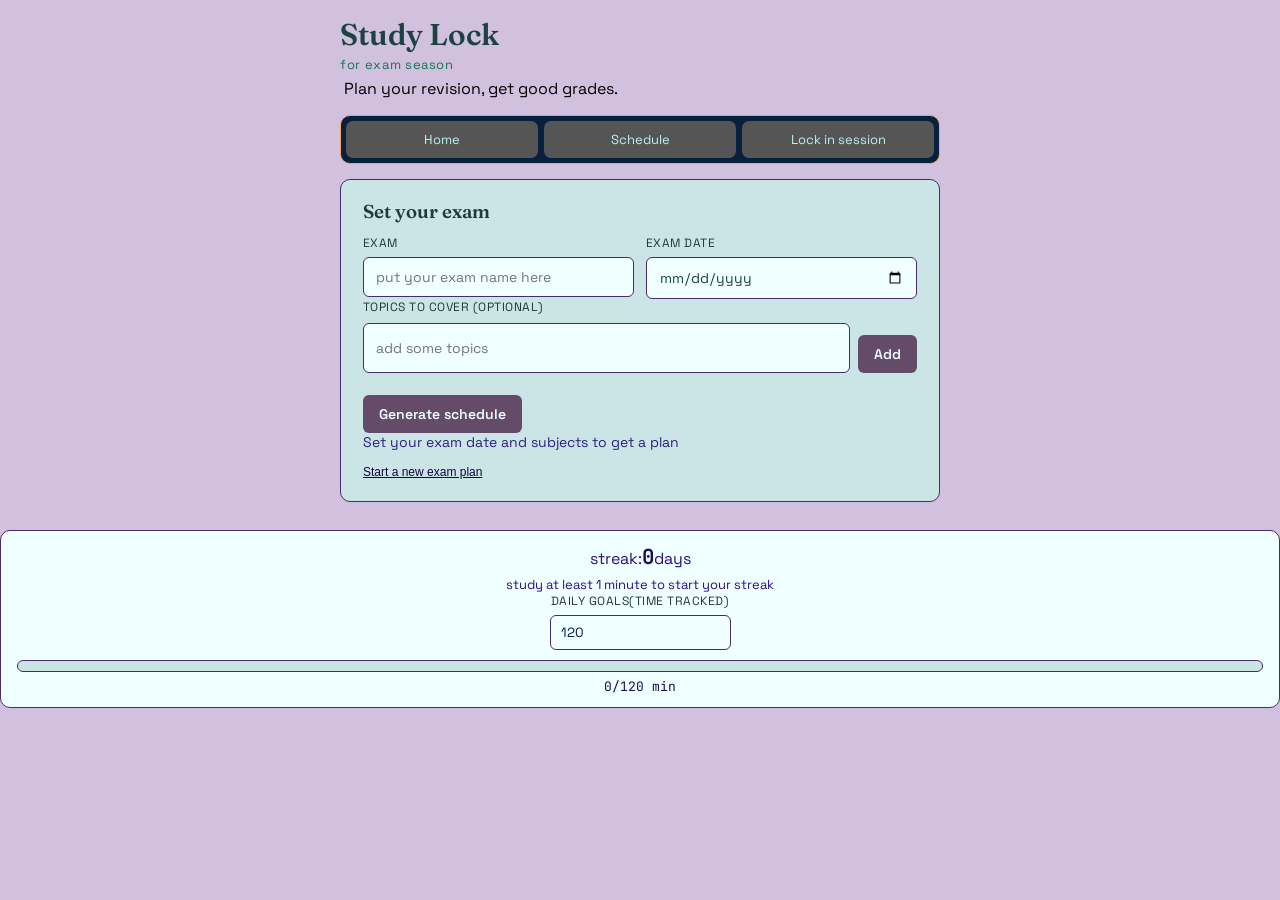
==== Study Lock.htm @ 1cf0c4fb "Add files via upload" ====
<!DOCTYPE html>
<html lang="en">
<head>
    <meta charset="UTF-8">
    <meta name="viewport" content="width=device-width, initial-scale=1.0">
    <title>Study Lock</title>
    <link href="https://fonts.googleapis.com/css2?family=Fraunces:ital,wght@0,500;0,600;1,500&family=Space+Grotesk:wght@400;500;600&family=JetBrains+Mono:wght@400;500;700&display=swap" rel="stylesheet">
    <link rel="stylesheet" href="style.css">
</head>
<body>
    <div class="wrap">
        <div class="name"><h1>Study Lock</h1><span class="sous-titre">for exam season</span></div>
        <p class="plan">Plan your revision, get good grades.</p>

        <nav>
            <button class="home" data-view="home">Home</button>
            <button data-view="schedule">Schedule</button>
            <button data-view="focus">Lock in session</button>
        </nav>

        <div id="home">
            <div class="card" id="setup">
                <h3>Set your exam</h3>
                <div class="tab">
                    <div>
                        <label for="exam-name">Exam</label>
                        <input type="text" id="exam-name" placeholder="put your exam name here">
                    </div>
                    <div>
                        <label for="exam-date">exam date</label>
                        <input type="date" id="exam-date">
                    </div>
                </div>
                <div>
                    <label for="topictostudy-input">topics to cover (optional)</label>
                </div>
                <div class="topic-add">
                    <input type="text" id="topictostudy-input" placeholder="add some topics">
                    <button class="btn" id="add-topic-btn" type="button">Add</button>
                </div>
                <div id="topics-list"></div>
                <button class="btn" id="generate-btn" type="button">Generate schedule</button>
                <div id="count" class="count"></div>
                <div id="nextBody" class="set">Set your exam date and subjects to get a plan</div>
                <button class="reset" id="reset-btn" type="button">Start a new exam plan</button>
            </div>
        </div>

        <!-- schedule -->
        <div id="schedule" class="schedule">
            <div class="card">
                <h3>Full schedule</h3>
                <div id="schedule-list"></div>
            </div>
        </div>

        <!--foccus-->
        <div id="focus" class="focus">
            <div class="card">
                <h3>lock in mode</h3>
                <p>Stay focused and avoid distractions during your study sessions.</p>
                <p>Pick a duration or go open-ended.
                    short sprints are easier to start with if you struggle with focus.
                </p>
                <div class="duration-options">
                    
                    <button data-mins="25">25 min</button>
                    <button data-mins="30">30 min</button>
                    <button data-mins="60">60 min</button>
                    <button data-mins="0">Open-session</button>
                </div>
                <button class="btn" id="start-study-btn" >Ready to start</button>
            </div>
        </div>
        <!--hide lock in mode by defau-->
        <div id="locked-overlay" class="locked-overlay hidden">
            <div class="content">
                <h2 id="lock-examName">Focus mode</h2>
                <div id="timer">00:00:00</div>
                <p id="quote"></p>
                <button id="starti" class="hidden">Start now</button>
                <button id="stop-btn">Stop the session?</button>
            </div>
        </div>
        <!--want to stop in the middle solve this first-->
        <div id="challenge" class="modal hidden">
    <div class="cha-content">
        <h3>To stop the session, you need to solve this challenge first.</h3>
        <p id="cha-ques">0+0=?</p>
        <input type="number" id="cha-input" placeholder="your answer">
        <p id="cha-err" class="error"></p>
        <button id="cha-submit">Submit</button>
        <button id="cha-cancel">Cancel</button>
    </div>
</div>
    </div>
    <div class="streak">
        streak:<strong id="streak-count">0</strong>day<span id="streak">s</span>
        <div id="streak-msg"></div>
        <div class="goal">
            <label for="goal-input">daily goals(time tracked)</label>
            <input type="number" id="goal-input" min="10" step="10" value="120">
            <div class="goal-bar">
                <div id="goal-fill"></div>
            </div>
            <div id="goal-text">0/120 min</div>
        </div>
    </div>
<div id="musica" class="modal hidden">
  <div class="cha-content">
    <h3>Want music while you study?</h3>
    <div id="music-linkr" class="hidden">
      <input type="text" id="music-link-input" placeholder="paste your Spotify or YouTube link">
    </div>
    <button id="change-music" class="btn btn-outline hidden">change the link</button>
    <button id="yes-music" class="btn spotify-btn">Yes</button>
<button id="no-music" class="btn btn-outline">No, just lock in</button>
  </div>
</div>
            
    <script src="script.js"></script>
</body>
</html>
---- style.css ----
*{
    box-sizing:border-box;
}
.hidden {
    display: none ;
}
body{
    margin:0;
    background-color: rgb(209, 193, 223);
    color: rgb(88, 12, 78);
    font-family: 'Space Grotesk',sans-serif;
}
.wrap {
     max-width: 640px;
     margin: 0 auto; 
    padding: 16px 20px 10px; }
.name{
    margin: 0 auto;
    padding: 0;
}
.name h1{
    font-family: 'Fraunces' ,serif;
    font-weight: 600;
    font-size: 30px;
    margin:0;
    color: rgb(29, 66, 66);
    text-transform: capitalize;
}
.sous-titre{
    font-size: 13px;
    color: rgb(25, 114, 84);
    letter-spacing: 0.05em;
}
.plan{
    margin: 0 0 12px;
    padding: 4px;
    color: black;
}
nav{
    display: flex;
    gap: 6px;
    background:rgb(6, 32, 61);
    border: 1px solid sandybrown;
    border-radius: 10px;
    padding: 5px;
    margin-bottom: 15px;
    width: 100%;
}
nav button{
    background: #555;
    color: rgb(188, 240, 240);
    flex: 1;
    border: none;
    border-radius: 7px;
    padding: 10px 8px;
    cursor: pointer;
    font-family: 'Space Grotesk', sans-serif;
    font-size: 13px;
}
nav button.active{
    background: #634b69;
    color: azure;
}
.card{
    background: #cbe4e5;
    border: 1.5px solid #482b69;
    border-radius: 10px;
    padding: 20px 22px;
    margin-bottom: 18px;
    
}
.card h3{
    font-weight: 600;
    font-family: 'Fraunces', serif;
    color:rgb(32, 58, 58);
    margin: 0 0 12px;
}
.set{
    font-size: 14px;
    color: #2e1f81;
}
.reset{
    background: none;
    border: none;
    color: #150444;
    font-size: 12px;
    text-decoration: underline;
    cursor: pointer;
    padding: 0;
    margin-top: 14px;
}
.reset:hover{
    color: #5910b3;
}

/* form fields */
label{
    display: block;
    font-size: 12px;
    color: rgb(32, 58, 58);
    margin-bottom: 6px;
    text-transform: uppercase;
    letter-spacing: 0.04em;
}
input[type="text"], input[type="date"]{
    width: 100%;
    background: azure;
    border: 1px solid #482b69;
    border-radius: 6px;
    color: rgb(29, 66, 66);
    padding: 10px 12px;
    font-size: 14px;
    font-family: 'Space Grotesk', sans-serif;
}
.tab{
    display: flex;
    gap: 12px;
    flex-wrap: wrap;
}
.tab > div{
    flex: 1;
    min-width: 150px;
}

/* buttons */
.btn{
    font-family: 'Space Grotesk', sans-serif;
    font-weight: 600;
    font-size: 14px;
    border: none;
    border-radius: 6px;
    background: #634b69;
    color: azure;
    padding: 10px 16px;
    cursor: pointer;
    margin-top: 12px;
}
.btn:hover{
    background: #482b69;
}

/* topics */
.topic-add{
    display: flex;
    gap: 8px;
    margin-top: 8px;
}
.topic-add input{
    flex: 1;
}
#topics-list{
    display: flex;
    flex-wrap: wrap;
    gap: 8px;
    margin-top: 10px;
}
.tag{
    background: azure;
    border: 1px solid #482b69;
    border-radius: 20px;
    padding: 6px 10px 6px 14px;
    font-size: 13px;
    color: rgb(29, 66, 66);
    display: inline-flex;
    align-items: center;
    gap: 8px;
}
.tag .remove-topic{
    background: none;
    border: none;
    color: #150444;
    cursor: pointer;
    font-size: 14px;
    line-height: 1;
    padding: 0;
}
.tag .remove-topic:hover{
    color: #5910b3;
}

/* schedule */
.day-card{
    border: 1px solid #482b69;
    border-radius: 8px;
    padding: 14px 16px;
    margin-bottom: 10px;
    background: azure;
}
.day-card strong{
    display: block;
    font-family: 'JetBrains Mono', monospace;
    font-size: 12px;
    color: rgb(25, 114, 84);
    text-transform: uppercase;
    letter-spacing: 0.04em;
    margin-bottom: 8px;
}
.day-card ul{
    margin: 0;
    padding-left: 18px;
    font-size: 14px;
    color: #2e1f81;
}

/* focus duration options */
.duration-options{
    display: flex;
    gap: 8px;
    flex-wrap: wrap;
    margin: 12px 0;
}
.duration-options button{
    flex: 1;
    min-width: 68px;
    background: azure;
    border: 1px solid #482b69;
    border-radius: 6px;
    color: rgb(29, 66, 66);
    padding: 10px 8px;
    font-size: 13px;
    cursor: pointer;
    font-family: 'JetBrains Mono', monospace;
}
.duration-options button.selected{
    background: #634b69;
    color: azure;
    border-color: #634b69;
}

/* ===== Locked Overlay ===== */
.locked-overlay {
  position: fixed;
  inset: 0;
  background: #0f0c1a;
  color: azure;
  display: flex;
  justify-content: center;
  align-items: center;
  z-index: 9999;
  flex-direction: column;
  text-align: center;
  padding: 20px;
}

.locked-overlay.hidden {
  display: none !important;
}

#lock-examName {
  font-family: 'Fraunces', serif;
  font-size: 1.4rem;
  margin-bottom: 12px;
  color: #cbe4e5;
}

#timer {
  font-family: 'JetBrains Mono', monospace;
  font-size: clamp(42px, 11vw, 72px);
  font-weight: 700;
  color: #ffb37b;
  margin: 10px 0 30px;
  letter-spacing: 2px;
}

#stop-btn {
  background: none;
  border: 1px solid #ffb37b;
  color: #ffb37b;
  padding: 10px 22px;
  border-radius: 8px;
  font-size: 14px;
  cursor: pointer;
  font-family: 'Space Grotesk', sans-serif;
  transition: 0.2s;
}

#stop-btn:hover {
  background: #ffb37b;
  color: #0f0c1a;
}

/* ===== Modal backdrop — shared by #challenge AND #musica ===== */
.modal {
  position: fixed;
  inset: 0;
  background: rgba(15, 12, 26, 0.85);
  display: flex;
  justify-content: center;
  align-items: center;
  z-index: 10000;
  padding: 20px;
}

/* .hidden already sets display:none globally, but .modal above sets
   display:flex at equal specificity — this makes sure hidden always wins
   regardless of which rule comes first in the file */
.modal.hidden {
  display: none !important;
}

/* shared card style for anything inside a modal (challenge box, music prompt) */
.cha-content,
.challenge-box {
  background: #cbe4e5;
  border: 2px solid #482b69;
  border-radius: 14px;
  padding: 28px 24px;
  max-width: 340px;
  width: 100%;
  text-align: center;
  color: #1d4242;
  display: flex;
  flex-direction: column;
  gap: 10px;
}

.cha-content h3,
.challenge-box h3 {
  font-family: 'Fraunces', serif;
  margin: 0 0 4px;
  color: #203a3a;
}

#cha-ques {
  font-family: 'JetBrains Mono', monospace;
  font-size: 1.6rem;
  font-weight: 700;
  margin: 16px 0;
  color: #35214d;
}

#cha-input {
  width: 100%;
  padding: 12px;
  font-size: 1.2rem;
  text-align: center;
  border: 1.5px solid #482b69;
  border-radius: 8px;
  background: azure;
  color: #1d4242;
  margin-bottom: 12px;
  font-family: 'JetBrains Mono', monospace;
}

#cha-err {
  color: #b33a3a;
  font-size: 13px;
  min-height: 18px;
  margin-bottom: 12px;
}

#cha-submit,
#cha-cancel {
  padding: 10px 18px;
  border-radius: 8px;
  border: none;
  font-family: 'Space Grotesk', sans-serif;
  font-weight: 600;
  cursor: pointer;
  margin: 0 6px;
}

#cha-submit {
  background: rgb(66, 52, 83);
  color: azure;
}

#cha-submit:hover {
  background: #2a2d61;
}

#cha-cancel {
  background: transparent;
  border: 1px solid #482b69;
  color: #482b69;
}

#cha-cancel:hover {
  background: #482b69;
  color: azure;
}

/* music prompt (Yes/No buttons inside #musica) */
.spotify-btn{
  background: #1DB954;
  color: azure;
}
.spotify-btn:hover{
  background: #169c46;
}
.btn-outline{
  background: transparent;
  border: 1px solid #482b69;
  color: #482b69;
}
.btn-outline:hover{
  background: #482b69;
  color: azure;
}
#music-linkr{
  margin: 4px 0;
}

.streak{
    background:azure;
    border:1.5px solid #482b69;
    border-radius:10px;
    padding:12px 16px;
    margin-bottom:16px;
    color:#2d0d85;
    text-align: center;

}
.streak strong {
    font-family: 'JetBrains Mono', monospace;
    font-size:1.3rem;
    color: #1b0d58;
}
#quote{
    max-width: 420px;
    font-family: 'Fraunces', serif;
    font-size: italic;
    color: #cbe4e5;

}
#goal-input{
    
    background: azure;
    border: 1px solid #482b69;
    border-radius: 6px;
    color: rgb(5, 25, 82);
    padding: 8px 10px;
    font-family: 'Space Grotesk', sans-serif;
}
.goal-bar{
    background: #cbe4e5;
    border: 1px solid #482b69;
    border-radius: 6px;
    height: 12px;
    margin-top: 10px;
    }
#goal-fill{
    background: #634b69;
    height: 100%;
    width: 0%;
    border-radius: 6px;
    transition: width 0.4s;
}
#goal-text{
    font-family: 'JetBrains Mono', monospace;
    font-size: 13px;
    color: #1b0d58;
    margin-top: 6px;
}
#streak-msg{
    font-size: 13px;
    margin-top: 6px;
}
#starti {
  background: #ffb37b;
  border: 1.5px solid #251d16;
  color: #0f0c1a;
  padding: 10px 22px;
  border-radius: 8px;
  font-size: 14px;
  font-weight: 600;
  cursor: pointer;
  margin-right: 10px;
  transition: 0.2s;
}

#starti:hover {
  background: #11bb96;
}
.countdown{
    font-family: 'Fraunces',serif;
    font-weight:600;
    font-size:16px;
    color: #5a49aa;
    margin-top: 12px;
}
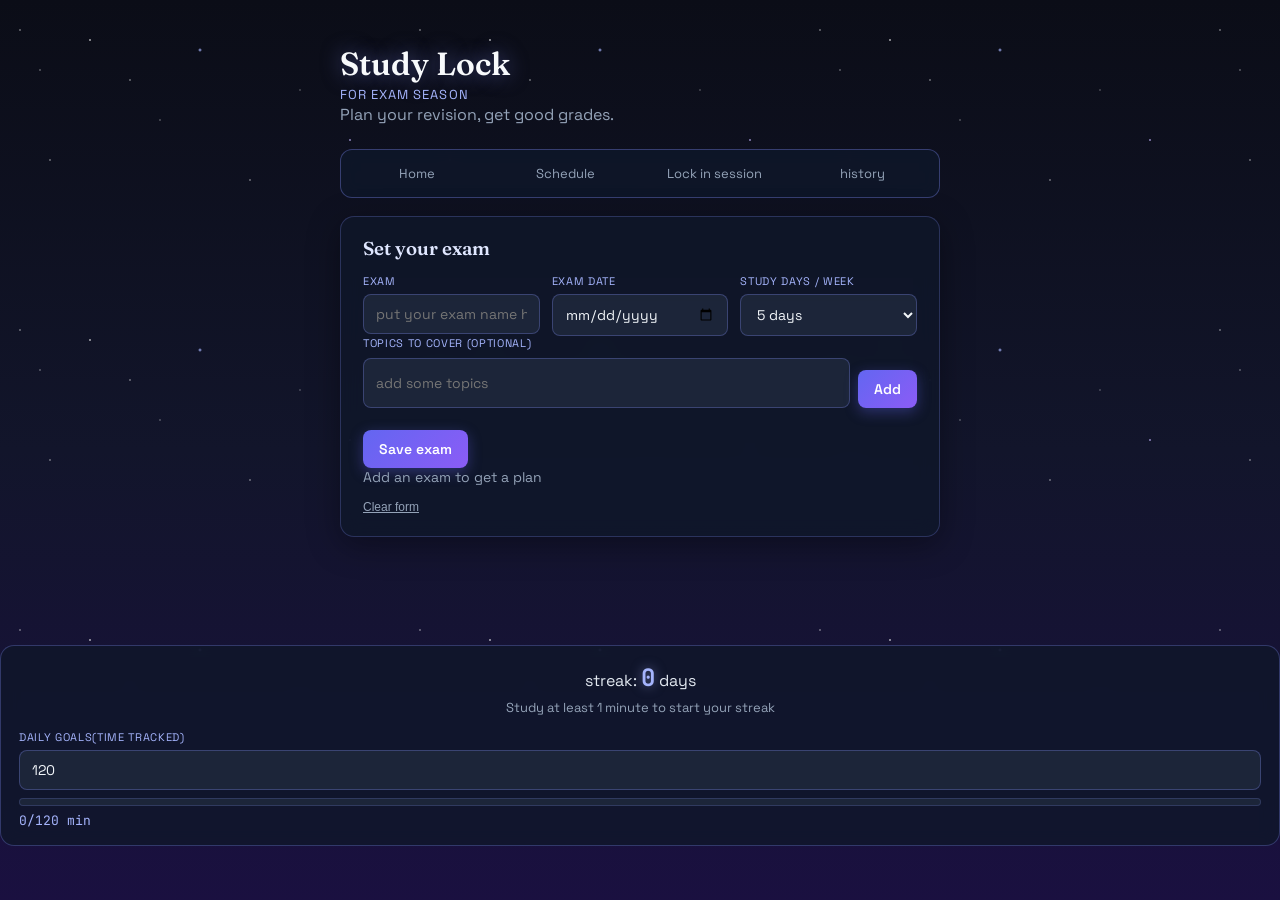
==== commit 4e34b9ed: "Add files via upload" ====
--- a/Study Lock.htm
+++ b/Study Lock.htm
@@ -16,6 +16,7 @@
             <button class="home" data-view="home">Home</button>
             <button data-view="schedule">Schedule</button>
             <button data-view="focus">Lock in session</button>
+            <button data-view="history">history</button>
         </nav>
 
         <div id="home">
@@ -30,6 +31,16 @@
                         <label for="exam-date">exam date</label>
                         <input type="date" id="exam-date">
                     </div>
+                    <div>
+                    <label for="days-per-week">study days / week</label>
+                    <select id="days-per-week">
+                        <option value="3">3 days</option>
+                        <option value="4">4 days</option>
+                        <option value="5" selected>5 days</option>
+                        <option value="6">6 days</option>
+                        <option value="7">7 days</option>
+                     </select>
+                    </div>
                 </div>
                 <div>
                     <label for="topictostudy-input">topics to cover (optional)</label>
@@ -39,18 +50,21 @@
                     <button class="btn" id="add-topic-btn" type="button">Add</button>
                 </div>
                 <div id="topics-list"></div>
-                <button class="btn" id="generate-btn" type="button">Generate schedule</button>
-                <div id="count" class="count"></div>
-                <div id="nextBody" class="set">Set your exam date and subjects to get a plan</div>
-                <button class="reset" id="reset-btn" type="button">Start a new exam plan</button>
+                <button class="btn" id="generate-btn" type="button">Save exam</button>
+                <div id="nextBody" class="set">Add an exam to get a plan</div>
+                <button class="reset" id="reset-btn" type="button">Clear form</button>
             </div>
         </div>
 
         <!-- schedule -->
         <div id="schedule" class="schedule">
             <div class="card">
-                <h3>Full schedule</h3>
-                <div id="schedule-list"></div>
+                <h3>My exams</h3>
+                <div id="exams-list"></div>
+            </div>
+            <div class="card">
+                <h3 id="schedule-title">full schedule</h3>
+                <div id="plan"></div>
             </div>
         </div>
 
@@ -63,12 +77,12 @@
                     short sprints are easier to start with if you struggle with focus.
                 </p>
                 <div class="duration-options">
-                    
-                    <button data-mins="25">25 min</button>
                     <button data-mins="30">30 min</button>
                     <button data-mins="60">60 min</button>
                     <button data-mins="0">Open-session</button>
                 </div>
+                <label for="focus-exam">what are you studying for?</label>
+                <select id="focus-exam"></select>
                 <button class="btn" id="start-study-btn" >Ready to start</button>
             </div>
         </div>
@@ -82,6 +96,17 @@
                 <button id="stop-btn">Stop the session?</button>
             </div>
         </div>
+        <div id="history" class="history">
+            <div class="card">
+                <h3>Time per exam</h3>
+                <div id="history-totals"></div>
+            </div>
+            <div class="card">
+                <h3>Study sessions</h3>
+                <div id="history-list"></div>
+            </div>
+        </div>
+
         <!--want to stop in the middle solve this first-->
         <div id="challenge" class="modal hidden">
     <div class="cha-content">
--- a/style.css
+++ b/style.css
@@ -1,238 +1,322 @@
-*{
-    box-sizing:border-box;
-}
+* {
+  box-sizing: border-box;
+}
+
 .hidden {
-    display: none ;
-}
-body{
-    margin:0;
-    background-color: rgb(209, 193, 223);
-    color: rgb(88, 12, 78);
-    font-family: 'Space Grotesk',sans-serif;
-}
+  display: none !important;
+}
+
+body {
+  margin: 0;
+  min-height: 100vh;
+  background: #0b0d17;
+  background-image:
+    radial-gradient(1px 1px at 20px 30px, #fff, transparent),
+    radial-gradient(1px 1px at 40px 70px, rgba(255,255,255,0.8), transparent),
+    radial-gradient(1px 1px at 50px 160px, #fff, transparent),
+    radial-gradient(1.5px 1.5px at 90px 40px, rgba(255,255,255,0.9), transparent),
+    radial-gradient(1px 1px at 130px 80px, #fff, transparent),
+    radial-gradient(1px 1px at 160px 120px, rgba(255,255,255,0.7), transparent),
+    radial-gradient(2px 2px at 200px 50px, #a5b4fc, transparent),
+    radial-gradient(1px 1px at 250px 180px, #fff, transparent),
+    radial-gradient(1px 1px at 300px 90px, rgba(255,255,255,0.6), transparent),
+    radial-gradient(1.5px 1.5px at 350px 140px, #c4b5fd, transparent),
+    linear-gradient(180deg, #0b0d17 0%, #12152b 50%, #1a1040 100%);
+  background-size: 400px 300px, 400px 300px, 400px 300px, 400px 300px,
+                   400px 300px, 400px 300px, 400px 300px, 400px 300px,
+                   400px 300px, 400px 300px, 100% 100%;
+  color: #e2e8f0;
+  font-family: 'Space Grotesk', sans-serif;
+}
+
 .wrap {
-     max-width: 640px;
-     margin: 0 auto; 
-    padding: 16px 20px 10px; }
-.name{
-    margin: 0 auto;
-    padding: 0;
-}
-.name h1{
-    font-family: 'Fraunces' ,serif;
-    font-weight: 600;
-    font-size: 30px;
-    margin:0;
-    color: rgb(29, 66, 66);
-    text-transform: capitalize;
-}
-.sous-titre{
-    font-size: 13px;
-    color: rgb(25, 114, 84);
-    letter-spacing: 0.05em;
-}
-.plan{
-    margin: 0 0 12px;
-    padding: 4px;
-    color: black;
-}
-nav{
-    display: flex;
-    gap: 6px;
-    background:rgb(6, 32, 61);
-    border: 1px solid sandybrown;
-    border-radius: 10px;
-    padding: 5px;
-    margin-bottom: 15px;
-    width: 100%;
-}
-nav button{
-    background: #555;
-    color: rgb(188, 240, 240);
-    flex: 1;
-    border: none;
-    border-radius: 7px;
-    padding: 10px 8px;
-    cursor: pointer;
-    font-family: 'Space Grotesk', sans-serif;
-    font-size: 13px;
-}
-nav button.active{
-    background: #634b69;
-    color: azure;
-}
-.card{
-    background: #cbe4e5;
-    border: 1.5px solid #482b69;
-    border-radius: 10px;
-    padding: 20px 22px;
-    margin-bottom: 18px;
-    
-}
-.card h3{
-    font-weight: 600;
-    font-family: 'Fraunces', serif;
-    color:rgb(32, 58, 58);
-    margin: 0 0 12px;
-}
-.set{
-    font-size: 14px;
-    color: #2e1f81;
-}
-.reset{
-    background: none;
-    border: none;
-    color: #150444;
-    font-size: 12px;
-    text-decoration: underline;
-    cursor: pointer;
-    padding: 0;
-    margin-top: 14px;
-}
-.reset:hover{
-    color: #5910b3;
-}
-
-/* form fields */
-label{
-    display: block;
-    font-size: 12px;
-    color: rgb(32, 58, 58);
-    margin-bottom: 6px;
-    text-transform: uppercase;
-    letter-spacing: 0.04em;
-}
-input[type="text"], input[type="date"]{
-    width: 100%;
-    background: azure;
-    border: 1px solid #482b69;
-    border-radius: 6px;
-    color: rgb(29, 66, 66);
-    padding: 10px 12px;
-    font-size: 14px;
-    font-family: 'Space Grotesk', sans-serif;
-}
-.tab{
-    display: flex;
-    gap: 12px;
-    flex-wrap: wrap;
-}
-.tab > div{
-    flex: 1;
-    min-width: 150px;
-}
-
-/* buttons */
-.btn{
-    font-family: 'Space Grotesk', sans-serif;
-    font-weight: 600;
-    font-size: 14px;
-    border: none;
-    border-radius: 6px;
-    background: #634b69;
-    color: azure;
-    padding: 10px 16px;
-    cursor: pointer;
-    margin-top: 12px;
-}
-.btn:hover{
-    background: #482b69;
-}
-
-/* topics */
-.topic-add{
-    display: flex;
-    gap: 8px;
-    margin-top: 8px;
-}
-.topic-add input{
-    flex: 1;
-}
-#topics-list{
-    display: flex;
-    flex-wrap: wrap;
-    gap: 8px;
-    margin-top: 10px;
-}
-.tag{
-    background: azure;
-    border: 1px solid #482b69;
-    border-radius: 20px;
-    padding: 6px 10px 6px 14px;
-    font-size: 13px;
-    color: rgb(29, 66, 66);
-    display: inline-flex;
-    align-items: center;
-    gap: 8px;
-}
-.tag .remove-topic{
-    background: none;
-    border: none;
-    color: #150444;
-    cursor: pointer;
-    font-size: 14px;
-    line-height: 1;
-    padding: 0;
-}
-.tag .remove-topic:hover{
-    color: #5910b3;
-}
-
-/* schedule */
-.day-card{
-    border: 1px solid #482b69;
-    border-radius: 8px;
-    padding: 14px 16px;
-    margin-bottom: 10px;
-    background: azure;
-}
-.day-card strong{
-    display: block;
-    font-family: 'JetBrains Mono', monospace;
-    font-size: 12px;
-    color: rgb(25, 114, 84);
-    text-transform: uppercase;
-    letter-spacing: 0.04em;
-    margin-bottom: 8px;
-}
-.day-card ul{
-    margin: 0;
-    padding-left: 18px;
-    font-size: 14px;
-    color: #2e1f81;
-}
-
-/* focus duration options */
-.duration-options{
-    display: flex;
-    gap: 8px;
-    flex-wrap: wrap;
-    margin: 12px 0;
-}
-.duration-options button{
-    flex: 1;
-    min-width: 68px;
-    background: azure;
-    border: 1px solid #482b69;
-    border-radius: 6px;
-    color: rgb(29, 66, 66);
-    padding: 10px 8px;
-    font-size: 13px;
-    cursor: pointer;
-    font-family: 'JetBrains Mono', monospace;
-}
-.duration-options button.selected{
-    background: #634b69;
-    color: azure;
-    border-color: #634b69;
-}
-
-/* ===== Locked Overlay ===== */
+  max-width: 640px;
+  margin: 0 auto;
+  padding: clamp(20px, 4vw, 44px) 20px 90px;
+}
+
+/* Header */
+.name h1 {
+  font-family: 'Fraunces', serif;
+  font-weight: 600;
+  font-size: 32px;
+  margin: 0;
+  color: #f8fafc;
+  text-shadow: 0 0 20px rgba(129, 140, 248, 0.5);
+}
+
+.sous-titre {
+  font-size: 13px;
+  color: #a5b4fc;
+  letter-spacing: 0.08em;
+  text-transform: uppercase;
+}
+
+.plan {
+  margin: 0 0 24px;
+  color: #94a3b8;
+}
+
+/* Nav */
+nav {
+  display: flex;
+  gap: 6px;
+  background: rgba(15, 23, 42, 0.85);
+  border: 1px solid rgba(129, 140, 248, 0.35);
+  border-radius: 12px;
+  padding: 5px;
+  margin-bottom: 18px;
+  backdrop-filter: blur(8px);
+}
+
+nav button {
+  flex: 1;
+  background: transparent;
+  color: #94a3b8;
+  border: none;
+  border-radius: 8px;
+  padding: 10px 8px;
+  cursor: pointer;
+  font-family: 'Space Grotesk', sans-serif;
+  font-size: 13px;
+  transition: 0.2s;
+}
+
+nav button:hover {
+  color: #e2e8f0;
+  background: rgba(99, 102, 241, 0.15);
+}
+
+nav button.active {
+  background: linear-gradient(135deg, #6366f1, #8b5cf6);
+  color: #fff;
+  box-shadow: 0 0 16px rgba(99, 102, 241, 0.45);
+}
+
+/* Cards */
+.card {
+  background: rgba(15, 23, 42, 0.75);
+  border: 1px solid rgba(129, 140, 248, 0.25);
+  border-radius: 14px;
+  padding: 20px 22px;
+  margin-bottom: 18px;
+  backdrop-filter: blur(10px);
+  box-shadow: 0 8px 32px rgba(0, 0, 0, 0.35);
+}
+
+.card h3 {
+  font-family: 'Fraunces', serif;
+  font-weight: 600;
+  color: #e0e7ff;
+  margin: 0 0 14px;
+}
+
+/* Form */
+label {
+  display: block;
+  font-size: 11px;
+  color: #a5b4fc;
+  margin-bottom: 6px;
+  text-transform: uppercase;
+  letter-spacing: 0.06em;
+}
+
+input[type="text"],
+input[type="date"],
+input[type="number"] {
+  width: 100%;
+  background: rgba(30, 41, 59, 0.9);
+  border: 1px solid rgba(129, 140, 248, 0.3);
+  border-radius: 8px;
+  color: #f1f5f9;
+  padding: 10px 12px;
+  font-size: 14px;
+  font-family: 'Space Grotesk', sans-serif;
+}
+
+input:focus {
+  outline: none;
+  border-color: #818cf8;
+  box-shadow: 0 0 0 3px rgba(99, 102, 241, 0.25);
+}
+
+.tab {
+  display: flex;
+  gap: 12px;
+  flex-wrap: wrap;
+}
+
+.tab > div {
+  flex: 1;
+  min-width: 150px;
+}
+
+/* Buttons */
+.btn {
+  font-family: 'Space Grotesk', sans-serif;
+  font-weight: 600;
+  font-size: 14px;
+  border: none;
+  border-radius: 8px;
+  background: linear-gradient(135deg, #6366f1, #8b5cf6);
+  color: #fff;
+  padding: 10px 16px;
+  cursor: pointer;
+  margin-top: 12px;
+  transition: 0.2s;
+  box-shadow: 0 4px 14px rgba(99, 102, 241, 0.35);
+}
+
+.btn:hover {
+  transform: translateY(-1px);
+  box-shadow: 0 6px 20px rgba(99, 102, 241, 0.5);
+}
+
+.reset {
+  background: none;
+  border: none;
+  color: #94a3b8;
+  font-size: 12px;
+  text-decoration: underline;
+  cursor: pointer;
+  padding: 0;
+  margin-top: 14px;
+}
+
+.reset:hover {
+  color: #c4b5fd;
+}
+
+/* Topics */
+.topic-add {
+  display: flex;
+  gap: 8px;
+  margin-top: 8px;
+}
+
+.topic-add input {
+  flex: 1;
+}
+
+#topics-list {
+  display: flex;
+  flex-wrap: wrap;
+  gap: 8px;
+  margin-top: 10px;
+}
+
+.tag {
+  background: rgba(99, 102, 241, 0.2);
+  border: 1px solid rgba(129, 140, 248, 0.4);
+  border-radius: 20px;
+  padding: 6px 10px 6px 14px;
+  font-size: 13px;
+  color: #e0e7ff;
+  display: inline-flex;
+  align-items: center;
+  gap: 8px;
+}
+
+.tag .remove-topic {
+  background: none;
+  border: none;
+  color: #a5b4fc;
+  cursor: pointer;
+  font-size: 14px;
+  line-height: 1;
+  padding: 0;
+}
+
+.tag .remove-topic:hover {
+  color: #f472b6;
+}
+
+/* Schedule */
+.day-card {
+  border: 1px solid rgba(129, 140, 248, 0.25);
+  border-radius: 10px;
+  padding: 14px 16px;
+  margin-bottom: 10px;
+  background: rgba(30, 41, 59, 0.6);
+}
+
+.day-card strong {
+  display: block;
+  font-family: 'JetBrains Mono', monospace;
+  font-size: 12px;
+  color: #a5b4fc;
+  text-transform: uppercase;
+  letter-spacing: 0.04em;
+  margin-bottom: 8px;
+}
+
+.day-card ul {
+  margin: 0;
+  padding-left: 0;
+  list-style: none;
+  font-size: 14px;
+  color: #cbd5e1;
+}
+
+.task {
+  display: flex;
+  align-items: center;
+  gap: 8px;
+  margin: 6px 0;
+  cursor: pointer;
+}
+
+.task .done {
+  text-decoration: line-through;
+  color: #64748b;
+}
+
+/* Duration options */
+.duration-options {
+  display: flex;
+  gap: 8px;
+  flex-wrap: wrap;
+  margin: 12px 0;
+}
+
+.duration-options button {
+  flex: 1;
+  min-width: 68px;
+  background: rgba(30, 41, 59, 0.8);
+  border: 1px solid rgba(129, 140, 248, 0.3);
+  border-radius: 8px;
+  color: #cbd5e1;
+  padding: 10px 8px;
+  font-size: 13px;
+  cursor: pointer;
+  font-family: 'JetBrains Mono', monospace;
+  transition: 0.2s;
+}
+
+.duration-options button:hover {
+  border-color: #818cf8;
+  color: #fff;
+}
+
+.duration-options button.selected {
+  background: linear-gradient(135deg, #6366f1, #8b5cf6);
+  color: #fff;
+  border-color: transparent;
+  box-shadow: 0 0 14px rgba(99, 102, 241, 0.4);
+}
+
+/* Locked overlay — deep space */
 .locked-overlay {
   position: fixed;
   inset: 0;
-  background: #0f0c1a;
-  color: azure;
+  background: #05060f;
+  background-image:
+    radial-gradient(1px 1px at 10% 20%, #fff, transparent),
+    radial-gradient(1px 1px at 30% 60%, rgba(255,255,255,0.7), transparent),
+    radial-gradient(1.5px 1.5px at 70% 30%, #a5b4fc, transparent),
+    radial-gradient(1px 1px at 85% 75%, #fff, transparent),
+    radial-gradient(2px 2px at 50% 50%, rgba(139, 92, 246, 0.3), transparent);
+  color: #e2e8f0;
   display: flex;
   justify-content: center;
   align-items: center;
@@ -242,30 +326,54 @@
   padding: 20px;
 }
 
-.locked-overlay.hidden {
-  display: none !important;
-}
-
 #lock-examName {
   font-family: 'Fraunces', serif;
   font-size: 1.4rem;
-  margin-bottom: 12px;
-  color: #cbe4e5;
+  margin-bottom: 8px;
+  color: #c7d2fe;
 }
 
 #timer {
   font-family: 'JetBrains Mono', monospace;
   font-size: clamp(42px, 11vw, 72px);
   font-weight: 700;
-  color: #ffb37b;
-  margin: 10px 0 30px;
+  color: #e0e7ff;
+  margin: 10px 0 20px;
   letter-spacing: 2px;
+  text-shadow: 0 0 30px rgba(129, 140, 248, 0.6);
+}
+
+#quote {
+  max-width: 320px;
+  font-size: 14px;
+  color: #94a3b8;
+  font-style: italic;
+  margin-bottom: 24px;
+  line-height: 1.5;
+}
+
+#starti {
+  background: linear-gradient(135deg, #6366f1, #8b5cf6);
+  border: none;
+  color: #fff;
+  padding: 12px 28px;
+  border-radius: 10px;
+  font-size: 15px;
+  font-weight: 600;
+  cursor: pointer;
+  margin-bottom: 16px;
+  box-shadow: 0 0 24px rgba(99, 102, 241, 0.5);
+  font-family: 'Space Grotesk', sans-serif;
+}
+
+#starti:hover {
+  transform: scale(1.03);
 }
 
 #stop-btn {
   background: none;
-  border: 1px solid #ffb37b;
-  color: #ffb37b;
+  border: 1px solid rgba(248, 113, 113, 0.5);
+  color: #fca5a5;
   padding: 10px 22px;
   border-radius: 8px;
   font-size: 14px;
@@ -275,15 +383,15 @@
 }
 
 #stop-btn:hover {
-  background: #ffb37b;
-  color: #0f0c1a;
-}
-
-/* ===== Modal backdrop — shared by #challenge AND #musica ===== */
+  background: rgba(248, 113, 113, 0.15);
+  border-color: #f87171;
+}
+
+/* Modals */
 .modal {
   position: fixed;
   inset: 0;
-  background: rgba(15, 12, 26, 0.85);
+  background: rgba(5, 6, 15, 0.88);
   display: flex;
   justify-content: center;
   align-items: center;
@@ -291,42 +399,37 @@
   padding: 20px;
 }
 
-/* .hidden already sets display:none globally, but .modal above sets
-   display:flex at equal specificity — this makes sure hidden always wins
-   regardless of which rule comes first in the file */
 .modal.hidden {
   display: none !important;
 }
 
-/* shared card style for anything inside a modal (challenge box, music prompt) */
-.cha-content,
-.challenge-box {
-  background: #cbe4e5;
-  border: 2px solid #482b69;
-  border-radius: 14px;
+.cha-content {
+  background: rgba(15, 23, 42, 0.95);
+  border: 1px solid rgba(129, 140, 248, 0.35);
+  border-radius: 16px;
   padding: 28px 24px;
   max-width: 340px;
   width: 100%;
   text-align: center;
-  color: #1d4242;
+  color: #e2e8f0;
   display: flex;
   flex-direction: column;
   gap: 10px;
-}
-
-.cha-content h3,
-.challenge-box h3 {
+  box-shadow: 0 0 40px rgba(99, 102, 241, 0.2);
+}
+
+.cha-content h3 {
   font-family: 'Fraunces', serif;
   margin: 0 0 4px;
-  color: #203a3a;
+  color: #e0e7ff;
 }
 
 #cha-ques {
   font-family: 'JetBrains Mono', monospace;
   font-size: 1.6rem;
   font-weight: 700;
-  margin: 16px 0;
-  color: #35214d;
+  margin: 12px 0;
+  color: #a5b4fc;
 }
 
 #cha-input {
@@ -334,148 +437,324 @@
   padding: 12px;
   font-size: 1.2rem;
   text-align: center;
-  border: 1.5px solid #482b69;
-  border-radius: 8px;
-  background: azure;
-  color: #1d4242;
-  margin-bottom: 12px;
+  border: 1.5px solid rgba(129, 140, 248, 0.4);
+  border-radius: 8px;
+  background: rgba(30, 41, 59, 0.9);
+  color: #f1f5f9;
   font-family: 'JetBrains Mono', monospace;
 }
 
 #cha-err {
-  color: #b33a3a;
+  color: #f87171;
   font-size: 13px;
   min-height: 18px;
-  margin-bottom: 12px;
-}
-
-#cha-submit,
-#cha-cancel {
+}
+
+#cha-submit {
+  background: linear-gradient(135deg, #6366f1, #8b5cf6);
+  color: #fff;
+  border: none;
   padding: 10px 18px;
   border-radius: 8px;
-  border: none;
-  font-family: 'Space Grotesk', sans-serif;
   font-weight: 600;
   cursor: pointer;
-  margin: 0 6px;
-}
-
-#cha-submit {
-  background: rgb(66, 52, 83);
-  color: azure;
-}
-
-#cha-submit:hover {
-  background: #2a2d61;
+  font-family: 'Space Grotesk', sans-serif;
 }
 
 #cha-cancel {
   background: transparent;
-  border: 1px solid #482b69;
-  color: #482b69;
+  border: 1px solid rgba(148, 163, 184, 0.4);
+  color: #94a3b8;
+  padding: 10px 18px;
+  border-radius: 8px;
+  cursor: pointer;
+  font-family: 'Space Grotesk', sans-serif;
 }
 
 #cha-cancel:hover {
-  background: #482b69;
-  color: azure;
-}
-
-/* music prompt (Yes/No buttons inside #musica) */
-.spotify-btn{
-  background: #1DB954;
-  color: azure;
-}
-.spotify-btn:hover{
-  background: #169c46;
-}
-.btn-outline{
-  background: transparent;
-  border: 1px solid #482b69;
-  color: #482b69;
-}
-.btn-outline:hover{
-  background: #482b69;
-  color: azure;
-}
-#music-linkr{
-  margin: 4px 0;
-}
-
-.streak{
-    background:azure;
-    border:1.5px solid #482b69;
-    border-radius:10px;
-    padding:12px 16px;
-    margin-bottom:16px;
-    color:#2d0d85;
-    text-align: center;
-
-}
+  border-color: #94a3b8;
+  color: #e2e8f0;
+}
+
+/* Music buttons */
+.spotify-btn {
+  background: #1DB954 ;
+  box-shadow: 0 4px 14px rgba(29, 185, 84, 0.35);
+}
+
+.spotify-btn:hover {
+  background: #169c46 ;
+}
+
+.btn-outline {
+  background: transparent ;
+  border: 1px solid rgba(129, 140, 248, 0.4) ;
+  color: #c7d2fe ;
+  box-shadow: none ;
+}
+
+.btn-outline:hover {
+  background: rgba(99, 102, 241, 0.15) ;
+}
+
+/* Streak + goal */
+.streak {
+  background: rgba(15, 23, 42, 0.8);
+  border: 1px solid rgba(129, 140, 248, 0.3);
+  border-radius: 14px;
+  padding: 16px 18px;
+  margin-bottom: 16px;
+  color: #e2e8f0;
+  text-align: center;
+  backdrop-filter: blur(8px);
+}
+
 .streak strong {
-    font-family: 'JetBrains Mono', monospace;
-    font-size:1.3rem;
-    color: #1b0d58;
-}
-#quote{
-    max-width: 420px;
-    font-family: 'Fraunces', serif;
-    font-size: italic;
-    color: #cbe4e5;
-
-}
-#goal-input{
-    
-    background: azure;
-    border: 1px solid #482b69;
-    border-radius: 6px;
-    color: rgb(5, 25, 82);
-    padding: 8px 10px;
-    font-family: 'Space Grotesk', sans-serif;
-}
-.goal-bar{
-    background: #cbe4e5;
-    border: 1px solid #482b69;
-    border-radius: 6px;
-    height: 12px;
-    margin-top: 10px;
-    }
-#goal-fill{
-    background: #634b69;
-    height: 100%;
-    width: 0%;
-    border-radius: 6px;
-    transition: width 0.4s;
-}
-#goal-text{
-    font-family: 'JetBrains Mono', monospace;
-    font-size: 13px;
-    color: #1b0d58;
-    margin-top: 6px;
-}
-#streak-msg{
-    font-size: 13px;
-    margin-top: 6px;
-}
+  font-family: 'JetBrains Mono', monospace;
+  font-size: 1.5rem;
+  color: #a5b4fc;
+  margin: 0 4px;
+  text-shadow: 0 0 12px rgba(165, 180, 252, 0.5);
+}
+
+#streak-msg {
+  font-size: 13px;
+  color: #94a3b8;
+  margin-top: 6px;
+}
+
+.goal {
+  margin-top: 14px;
+  text-align: left;
+}
+
+.goal-bar {
+  height: 8px;
+  background: rgba(30, 41, 59, 0.9);
+  border-radius: 99px;
+  overflow: hidden;
+  margin: 8px 0 6px;
+  border: 1px solid rgba(129, 140, 248, 0.2);
+}
+
+#goal-fill {
+  height: 100%;
+  width: 0%;
+  background: linear-gradient(90deg, #6366f1, #c084fc);
+  border-radius: 99px;
+  transition: width 0.4s ease;
+  box-shadow: 0 0 10px rgba(139, 92, 246, 0.5);
+}
+
+#goal-text {
+  font-size: 13px;
+  color: #a5b4fc;
+  font-family: 'JetBrains Mono', monospace;
+}
+
+.count {
+  font-size: 14px;
+  color: #a5b4fc;
+  margin: 10px 0;
+  font-family: 'JetBrains Mono', monospace;
+}
+
+.set {
+  font-size: 14px;
+  color: #94a3b8;
+}
+
+.progress-today {
+  font-size: 13px;
+  color: #a5b4fc;
+  margin-bottom: 8px;
+  font-family: 'JetBrains Mono', monospace;
+}
+/* ===== Select inputs (days-per-week, focus-exam) ===== */
+select {
+  width: 100%;
+  background: rgba(30, 41, 59, 0.9);
+  border: 1px solid rgba(129, 140, 248, 0.3);
+  border-radius: 8px;
+  color: #f1f5f9;
+  padding: 10px 12px;
+  font-size: 14px;
+  font-family: 'Space Grotesk', sans-serif;
+  cursor: pointer;
+}
+
+select:focus {
+  outline: none;
+  border-color: #818cf8;
+  box-shadow: 0 0 0 3px rgba(99, 102, 241, 0.25);
+}
+
+select option {
+  background: #1e293b;
+  color: #f1f5f9;
+}
+
+/* ===== Exam list ===== */
+.exam-row {
+  display: flex;
+  justify-content: space-between;
+  align-items: center;
+  gap: 12px;
+  padding: 12px 14px;
+  margin-bottom: 8px;
+  background: rgba(30, 41, 59, 0.6);
+  border: 1px solid rgba(129, 140, 248, 0.25);
+  border-radius: 10px;
+  transition: 0.2s;
+}
+
+.exam-row:hover {
+  border-color: rgba(129, 140, 248, 0.5);
+}
+
+.exam-row.active-exam {
+  border-color: #818cf8;
+  box-shadow: 0 0 14px rgba(99, 102, 241, 0.3);
+  background: rgba(99, 102, 241, 0.12);
+}
+
+.exam-meta {
+  font-size: 12px;
+  color: #94a3b8;
+  margin-top: 3px;
+  font-family: 'JetBrains Mono', monospace;
+}
+
+.exam-actions {
+  display: flex;
+  gap: 6px;
+  flex-shrink: 0;
+}
+
+.exam-actions button {
+  background: rgba(30, 41, 59, 0.9);
+  border: 1px solid rgba(129, 140, 248, 0.35);
+  color: #c7d2fe;
+  border-radius: 6px;
+  padding: 6px 10px;
+  font-size: 12px;
+  cursor: pointer;
+  font-family: 'Space Grotesk', sans-serif;
+  transition: 0.15s;
+}
+
+.exam-actions button:hover {
+  background: rgba(99, 102, 241, 0.25);
+  color: #fff;
+}
+
+.exam-actions button[data-del]:hover {
+  border-color: #f87171;
+  color: #fca5a5;
+  background: rgba(248, 113, 113, 0.12);
+}
+
+
+.history-item {
+  display: flex;
+  justify-content: space-between;
+  align-items: center;
+  gap: 12px;
+  padding: 12px 14px;
+  margin-bottom: 8px;
+  background: rgba(30, 41, 59, 0.6);
+  border: 1px solid rgba(129, 140, 248, 0.25);
+  border-radius: 10px;
+}
+
+.history-dur {
+  font-family: 'JetBrains Mono', monospace;
+  color: #a5b4fc;
+  font-size: 14px;
+  white-space: nowrap;
+}
+
+
+#focus .card label[for="focus-exam"] {
+  margin-top: 14px;
+}
+
+#focus-exam {
+  margin-bottom: 4px;
+}
+
+.task {
+  display: flex;
+  align-items: center;
+  gap: 8px;
+  margin: 6px 0;
+  cursor: pointer;
+  color: #cbd5e1;
+}
+
+.task input[type="checkbox"] {
+  width: 16px;
+  height: 16px;
+  accent-color: #818cf8;
+  cursor: pointer;
+  flex-shrink: 0;
+}
+
+.task .done {
+  text-decoration: line-through;
+  color: #64748b;
+}
+
+.day-card ul {
+  list-style: none;
+  padding-left: 0;
+  margin: 0;
+}
+
+/* ===== Schedule empty state ===== */
+#plan p,
+#exams-list p,
+#history-list p,
+#history-totals p {
+  color: #94a3b8;
+  font-size: 14px;
+}
+
+/* ===== Progress today ===== */
+.progress-today {
+  font-size: 13px;
+  color: #a5b4fc;
+  margin-bottom: 10px;
+  font-family: 'JetBrains Mono', monospace;
+}
+
+/* ===== Start now button  == */
 #starti {
-  background: #ffb37b;
-  border: 1.5px solid #251d16;
-  color: #0f0c1a;
-  padding: 10px 22px;
-  border-radius: 8px;
-  font-size: 14px;
+  background: linear-gradient(135deg, #6366f1, #8b5cf6);
+  border: none;
+  color: #fff;
+  padding: 12px 28px;
+  border-radius: 10px;
+  font-size: 15px;
   font-weight: 600;
   cursor: pointer;
-  margin-right: 10px;
+  margin-bottom: 16px;
+  box-shadow: 0 0 24px rgba(99, 102, 241, 0.5);
+  font-family: 'Space Grotesk', sans-serif;
   transition: 0.2s;
 }
 
 #starti:hover {
-  background: #11bb96;
-}
-.countdown{
-    font-family: 'Fraunces',serif;
-    font-weight:600;
-    font-size:16px;
-    color: #5a49aa;
-    margin-top: 12px;
+  transform: scale(1.03);
+}
+
+#starti.hidden {
+  display: none ;
+}
+
+#history {
+  display: none; 
+}
+#history .card {
+  margin-bottom: 16px;
 }
